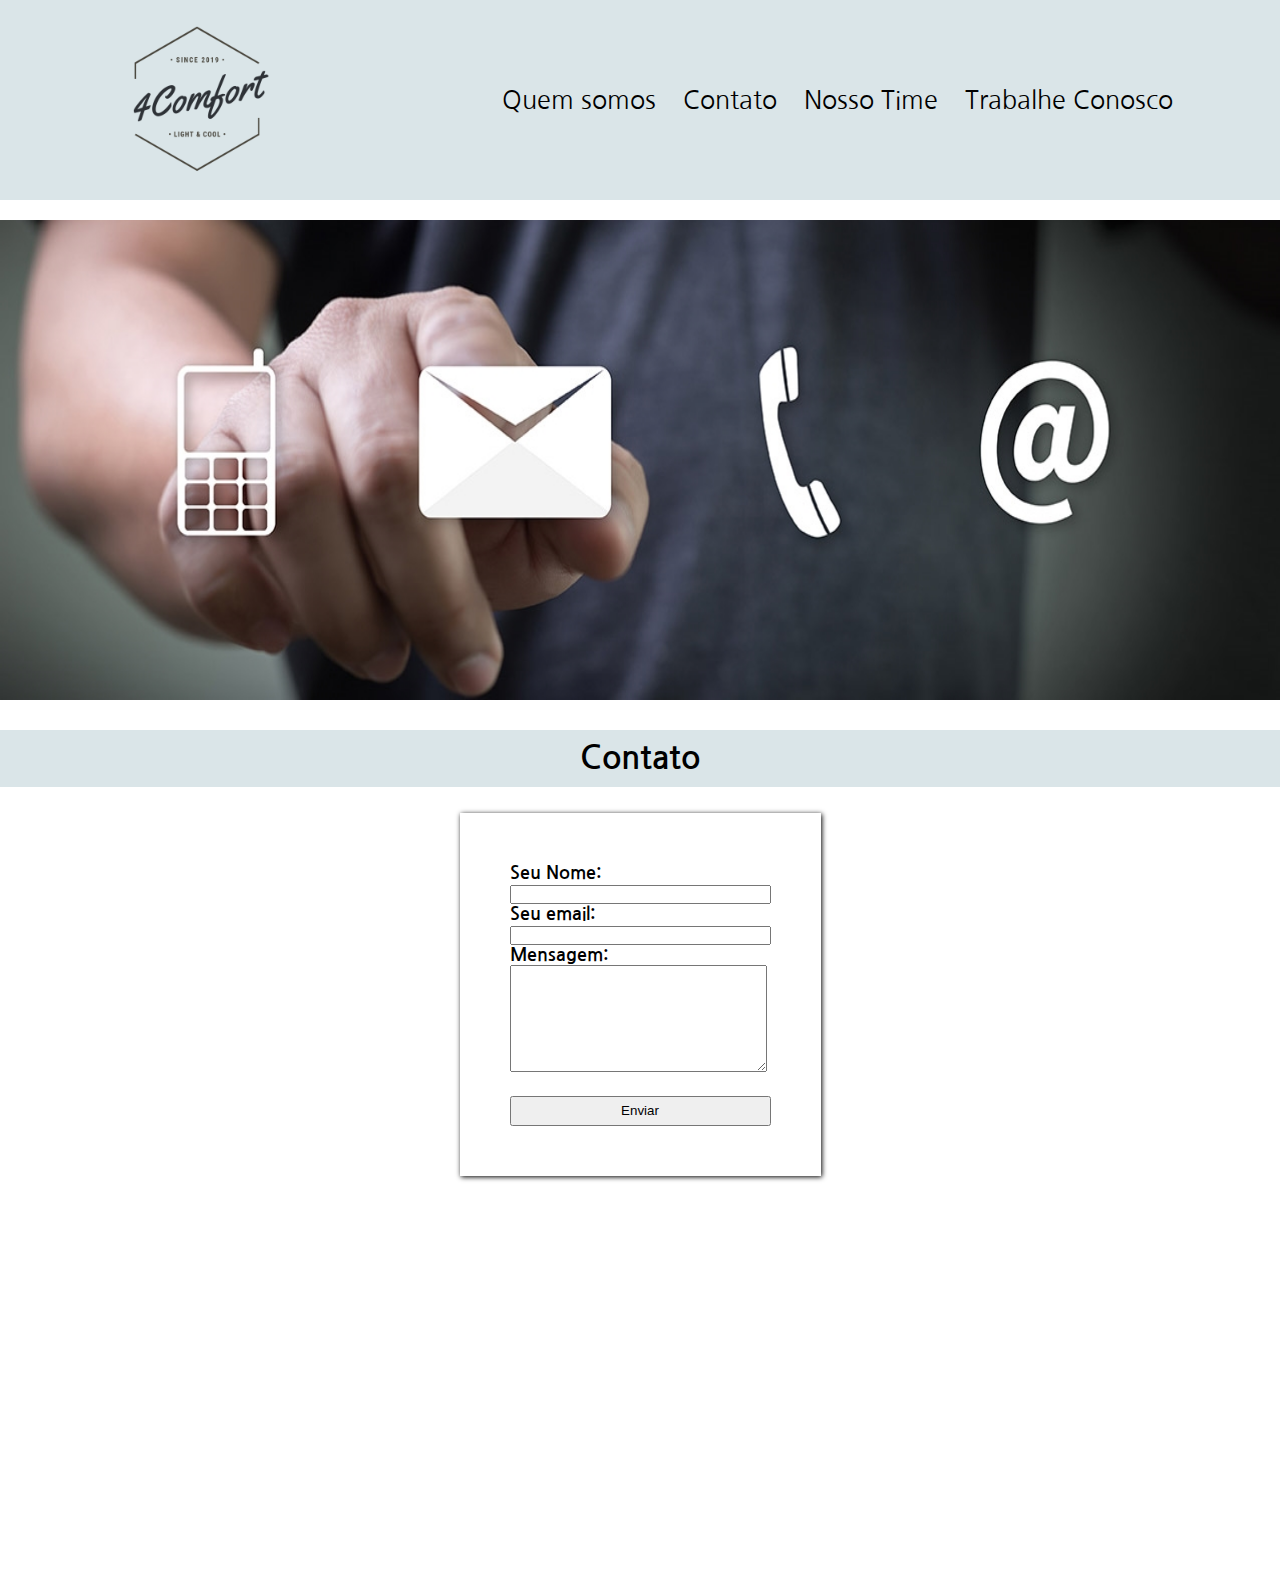
==== contato.html @ c1786f43 "introdução" ====
<!DOCTYPE html>
<html lang="pt-br">
<head>
    <meta charset="UTF-8">
    <meta http-equiv="X-UA-Compatible" content="IE=edge">
    <meta name="viewport" content="width=device-width, initial-scale=1.0">
    <link rel="stylesheet" href="estilo.css">
    <link rel="preconnect" href="https://fonts.googleapis.com">
<link rel="preconnect" href="https://fonts.gstatic.com" crossorigin>
<link href="https://fonts.googleapis.com/css2?family=Nanum+Gothic&display=swap" rel="stylesheet">
    <title>4Confort</title>
</head>
<body>
    <header>
    <a href="index.html"><img src="img/4comfort.png" class="logo"></a>
    <nav class="menu">
        <a href="#sobre">Quem somos</a>
        <a href="#contato">Contato</a>
        <a href="#projetos">Nosso Time</a>
        <a href="#inst">Trabalhe Conosco</a>    
      </nav>
    </header>   
    <main>

       <img src="img/contato.jpg" alt="contato">

       <h1 class="h1-do-form">Contato</h1>

       <form class="row">
         <div>
          <label for="name">Seu Nome:</label><br />
          <input id="name"  type="text" value="" size="30" /><br />

          <label for="email">Seu email:</label><br />
          <input id="email" type="text" value="" size="30" /><br />

          <label for="message">Mensagem:</label><br />
          <textarea id="message"rows="7" cols="30"></textarea><br />
          
          <button>Enviar</button>
          </div>
        </form>
    </main>
    <footer>
    </footer>
</body>
</html>
---- estilo.css ----
* {
    margin: 0;
    padding: 0;
    box-sizing: border-box;
}

body{
    display: flex;
    width: 100vw;
    height: 100vh;
    flex-direction: column;
    font-family: 'Nanum Gothic', sans-serif;
    /* font-family: 'Montserrat', sans-serif; */
}

/* ESTILOS DO HEADER DA PAGINA */

header{
  height: 200px;
  display: flex;
  justify-content: space-around;
  align-items: center;
  background-color: #DAE5E8;
  position: -webkit-sticky; /* Safari */

}

.logo{
    width: 200px;
}

.menu{
    font-size: 25px;
}

.menu > a {
    text-decoration: none;
    padding: 0 10px;
    color: black;
    transition: all 0.5s;
    cursor: pointer;
}

.menu > a:hover{
    -webkit-filter: drop-shadow(1px 1px 1px rgba(0,0,0,.3));
    filter: drop-shadow(1px 1px 1px rgba(0,0,0,.3));
}

/* ESTILOS DO SUB MENU */

.sub-nav{
    display: flex;
    /* background-color: #cddadd; */
    background-color: rgb(233, 233, 233);
    box-shadow: 1px 1px 5px black;
    justify-content: space-evenly;  
    align-items: center;
    height: 70px;
}

.sub-nav > div > img{
    width: 3vw;
}

.sub-nav > div{
    display: flex;
}

.sub-nav > div > h6{
    display: flex;
    flex-direction: column;
    padding-left: 5%;
}

/* ESTILOS DA INTRODUÇÃO */

.introducao{
    display: flex;
    justify-content:space-around;
    align-items: center;
    width: 100vw;
    height: 70vh;
}

.introducao-esquerda{
    background-color: #DAE5E8;
    padding: 100px 100px 100px 100px;
    box-shadow: 1px 1px 5px gray;
    width: 50vw;
    height: 40vh;
    text-align: center;
    display: flex;
    justify-content: center;
    align-items: center;
    font-size: 1.5vw;
}

#box-imagem{
    width: 30vw;
    height: 30vw;
    position: relative;
    box-shadow: 1px 1px 5px black;
}

#box-imagem > img{
    opacity: 0;
    position: absolute;
    width: 100%;
    height: 100%;
    object-fit: cover;
    transition: opacity 5000ms;
}

#box-imagem > img.selected { 
    opacity: 1;
}

/* ESTILOS DA PAGINA DE CONTATO */

main > img {
    padding-top: 20px;
    width: 100vw;
    height: 500px;
}

.h1-do-form{
    display: flex;
    justify-content: center;
    justify-items: center;
    padding: 1% 0;
    margin: 2% 0;
  background-color: #DAE5E8;
}

.row {
    display: flex;
    justify-content: center;
    align-items: center;
    margin-bottom: 400px;
}

.row > div {
    padding: 50px;
    box-shadow: 1px 1px 5px black;
}

.row > div > label{
    font-size: large;
    font-weight: bold;
}

.row > div > button{
    margin-top: 20px;
    width: 100%;
    height: 30px;
}

/* RESPONSIVIDADE */

@media screen and (max-width: 750px) {
   
   .introducao{
       display: flex;
       flex-direction: column;
       justify-content: space-evenly;
       flex-wrap: wrap;
   }
   
    .introducao-esquerda{
        display: flex;    
        width: 90%;
        padding: 20px;
        font-size: 20px;
    }

    #box-imagem{
        display: flex;
        width: 90vw;
    }
   header{
       display: flex;
       justify-content: space-between;
   }

   .logo{
       width: 30%;
   }

   .menu{
     display: flex;
     justify-content: center;
     flex-direction: column;
     width: 50%;
     /* padding: 20px 0 0 0; */
     height: 100%;
     text-align: end;
   }

   .menu > a{
     display: flex;
     flex-direction: column;
     font-size: 1em;
   }

   .sub-nav > div > img{
    display: none;
}
}
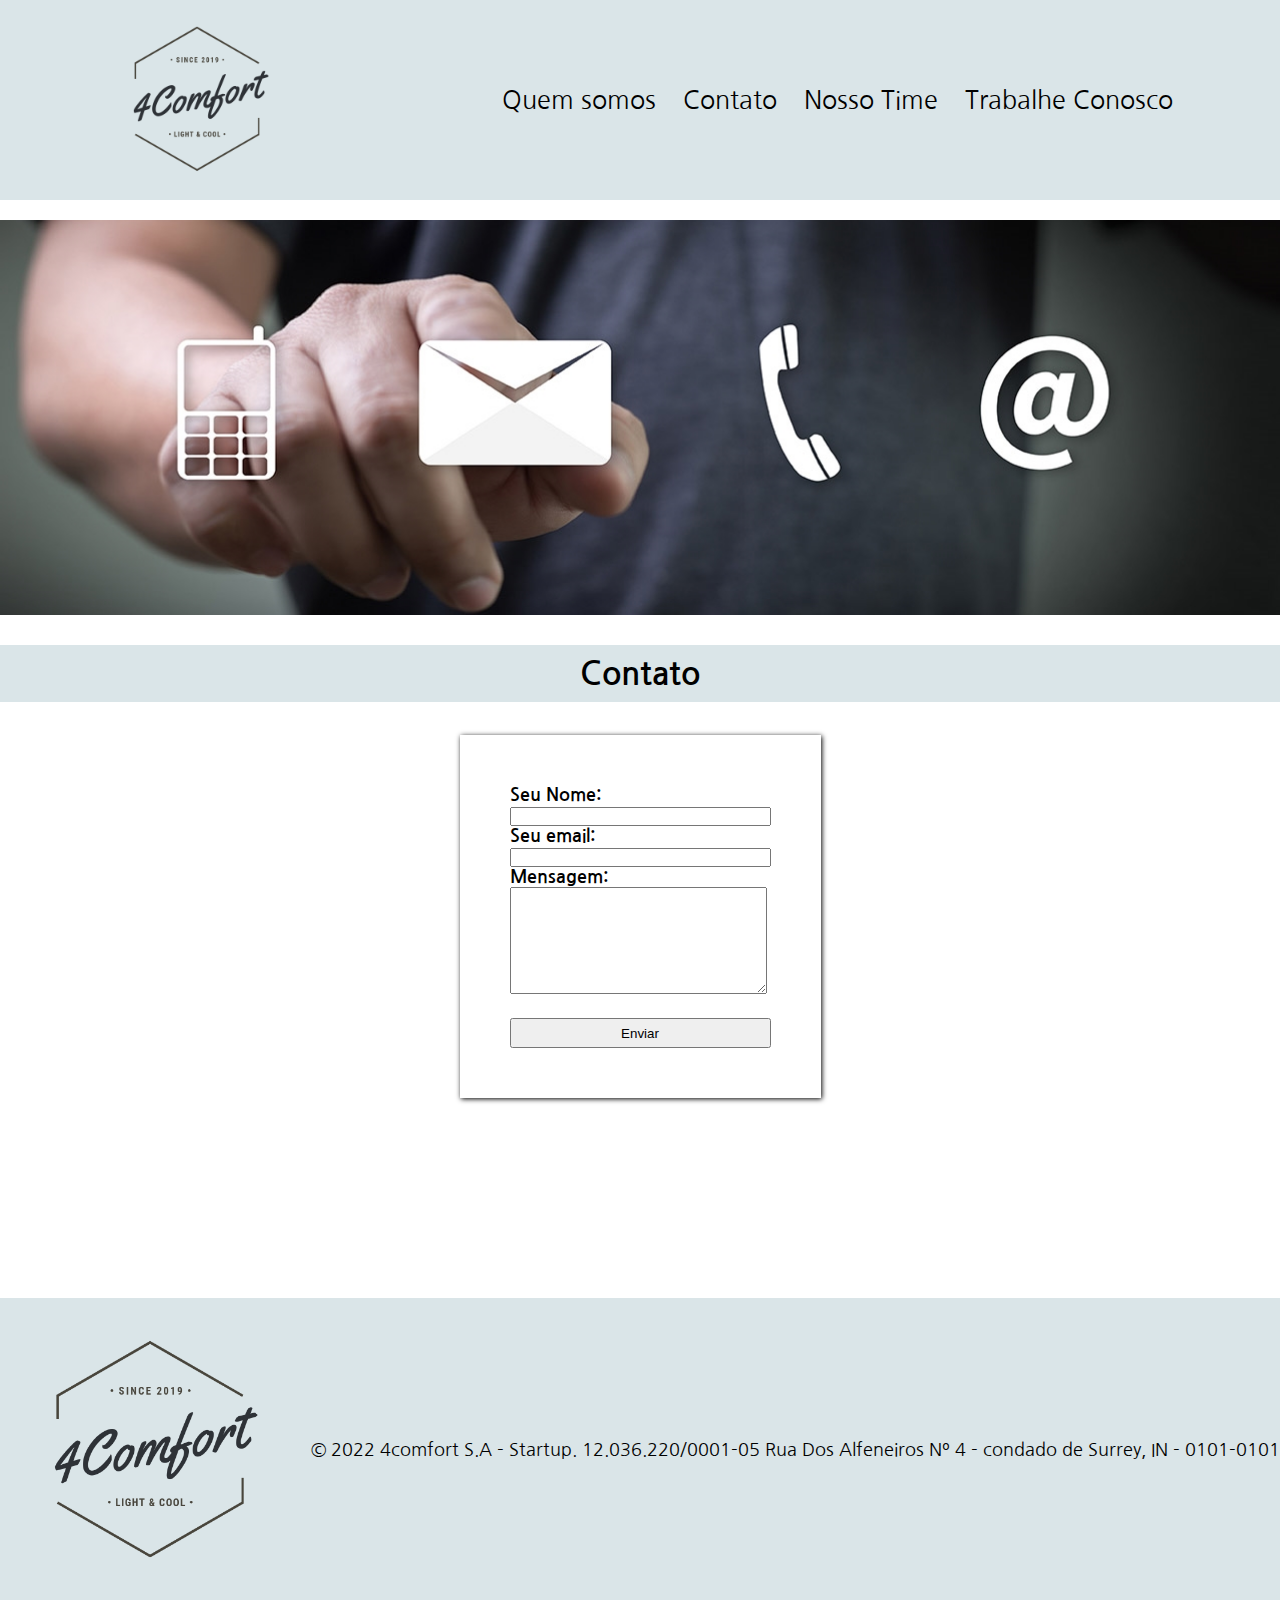
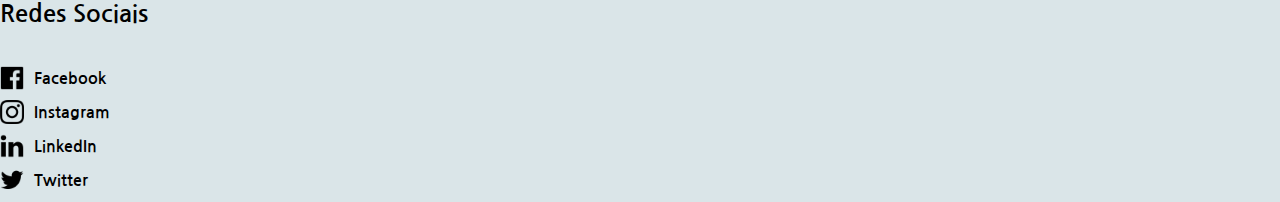
==== commit 403626db: "atualização das paginas" ====
--- a/contato.html
+++ b/contato.html
@@ -14,9 +14,9 @@
     <header>
     <a href="index.html"><img src="img/4comfort.png" class="logo"></a>
     <nav class="menu">
-        <a href="#sobre">Quem somos</a>
-        <a href="#contato">Contato</a>
-        <a href="#projetos">Nosso Time</a>
+        <a href="sobre.html">Quem somos</a>
+        <a href="contato.html">Contato</a>
+        <a href="time.html">Nosso Time</a>
         <a href="#inst">Trabalhe Conosco</a>    
       </nav>
     </header>   
@@ -41,7 +41,17 @@
           </div>
         </form>
     </main>
-    <footer>
-    </footer>
+    <footer class="main-footer">
+      <div class="Logo-footer"><img src="img/4comfort.png" alt="logo"></div>
+      <div class="Endereço-footer"><p>© 2022  4comfort S.A - Startup.  12.036.220/0001-05
+          Rua Dos Alfeneiros Nº 4 - condado de Surrey, IN - 0101-0101</p></div>
+      <div class="Redes-Sociais">
+      <h2>Redes Sociais</h2>
+          <a href="http://www.facebook.com" target="_blank" ><img src="img/facebook.png" alt="logo-face" class="logo-footer-redes"><b class="test"> Facebook</b></a>
+          <a href="http://www.instagram.com" target="_blank"><img src="img/instagram.png" alt="logo-insta" class="logo-footer-redes"><b class="test">Instagram</b></a>
+          <a href="http://www.linkedin.com" target="_blank"><img src="img/linkedin.png" alt="logo-linkedin" class="logo-footer-redes"><b class="test">LinkedIn</b></a>
+          <a href="http://www.twitter.com" target="_blank"><img src="img/twitter.png" alt="logo-twitter" class="logo-footer-redes"><b class="test">Twitter</b></a>
+      </div>    
+  </footer>
 </body>
 </html>--- a/estilo.css
+++ b/estilo.css
@@ -6,7 +6,7 @@
 
 body{
     display: flex;
-    width: 100vw;
+    width: 100%;
     height: 100vh;
     flex-direction: column;
     font-family: 'Nanum Gothic', sans-serif;
@@ -48,18 +48,19 @@
 
 /* ESTILOS DO SUB MENU */
 
-.sub-nav{
-    display: flex;
-    /* background-color: #cddadd; */
-    background-color: rgb(233, 233, 233);
+.sub-nav{  
+    display: flex;
+    background-color: #cddadd;
+    /* background-color: rgb(233, 233, 233); */
     box-shadow: 1px 1px 5px black;
     justify-content: space-evenly;  
     align-items: center;
-    height: 70px;
 }
 
 .sub-nav > div > img{
-    width: 3vw;
+    padding: 8% 0;
+    width: 2vw;
+    height: 80%;
 }
 
 .sub-nav > div{
@@ -69,6 +70,7 @@
 .sub-nav > div > h6{
     display: flex;
     flex-direction: column;
+    justify-content: center;
     padding-left: 5%;
 }
 
@@ -78,7 +80,7 @@
     display: flex;
     justify-content:space-around;
     align-items: center;
-    width: 100vw;
+    width: 100%;
     height: 70vh;
 }
 
@@ -119,8 +121,8 @@
 
 main > img {
     padding-top: 20px;
-    width: 100vw;
-    height: 500px;
+    width: 100%;
+    height: auto;
 }
 
 .h1-do-form{
@@ -129,17 +131,18 @@
     justify-items: center;
     padding: 1% 0;
     margin: 2% 0;
-  background-color: #DAE5E8;
+    background-color: #DAE5E8;
 }
 
 .row {
     display: flex;
     justify-content: center;
     align-items: center;
-    margin-bottom: 400px;
+    margin-bottom: 100px;
 }
 
 .row > div {
+    margin-top: 7px;
     padding: 50px;
     box-shadow: 1px 1px 5px black;
 }
@@ -155,9 +158,246 @@
     height: 30px;
 }
 
+/* ----------------------------- */
+
+/* Ajustes gerais da primeira parte da Intro */
+
+#intro {
+    margin-top: 100px;
+}
+
+#intro-background{
+    display: flex;
+    justify-content: center;
+    position: relative;
+    color: black;
+}
+
+.intro-background-img{
+    width: 100%;
+}
+
+.intro-background-text{
+    position: absolute;
+    text-align: center;
+    bottom: 0px;
+    margin-right: auto;
+    margin-left: auto;
+    /* font-family: 'Montserrat', sans-serif; */
+    font-size: 65px;
+    background-image: linear-gradient(transparent, #DAE5E8);
+    padding-top: 200px;
+    width: 100%;
+}
+
+/* Configuração das amostras de produtos*/
+
+#intro-produtos{
+    background-color: #DAE5E8;
+    display: flex;
+    flex-direction: column;
+    align-items: center;
+    justify-content: space-around;
+    gap: 30px;
+    margin-bottom: 80px;
+}
+
+.intro-produtos-text{
+    text-align: center;
+    font-size: x-large;
+    /* font-family: 'Montserrat', sans-serif; */
+    padding: 35px;
+}
+
+#produtos{
+    width: 80%;
+    background-color:#DAE5E8 ;
+    display: grid;
+    grid-gap: 40px;
+    grid-template-columns: 1fr 1fr 1fr;
+    justify-items: center;
+    align-items: center;
+    padding-bottom: 50px;
+}
+
+.produtos-thumb{
+    background-color: #DAE5E8;
+    border: solid 8px white;
+    padding: 20px;
+    display: flex;
+    flex-direction: column;
+    justify-items: center;
+    align-items: center;
+
+}
+
+.produto-imagem{
+    width: 13vw;
+    height: auto;
+}
+
+.produtos-thumb:hover{
+    transform: scale(1.2);
+    transition-duration: 60ms;
+    box-shadow: 5px 5px 5px gray;
+    background-color: #aec5c7;
+}
+
+
+/*-------------------------------------------------*/
+
+/*Página "Quem Somos"*/
+
+#quem-somos{
+    display: flex;
+    margin-top: 20px;   
+    width: 100%;
+    flex-direction: column;
+    align-items: center;
+    align-content: center;    
+}
+
+#quem-somos-titulo{
+    padding-top: 100px;
+    padding-bottom: 100px;
+    font-size: 50px;
+    background-image: linear-gradient(to bottom, #cddadd, #DAE5E8) ;
+    width: 100%;
+    text-align: center;
+}
+
+#quem-somos-block{
+    display: flex;
+    flex-direction: column;
+    align-items: center;
+    width: 100%;
+    background-image: linear-gradient(to bottom, #DAE5E8, transparent);
+}
+
+#quem-somos-text{
+    padding: 100px;
+    width: 950px;    
+    text-align: center;
+    font-size: 20px;
+}
+
+
+.quem-somos-img{    
+    width: 100%;
+}
+
+/* ------------------------------- */
+
+/* RODAPÉ  */
+
+.main-footer{
+    display:flex;
+    margin-top: 100px;
+    bottom: 0;
+    background-color: #DAE5E8;
+    width: 100%;
+    justify-content: space-between;
+    flex-wrap: wrap;
+}
+
+.Logo-footer >img {
+    width: 300px;  
+}
+
+.Endereço-footer {
+    display:flex;
+    /* width: 800px; */
+    align-items: center;
+    justify-content: center;
+    font-size: 18px;
+} 
+
+.logo-footer-redes{
+    width: 24px;
+    margin:0;
+    padding:0;
+}
+
+
+.Redes-Sociais {
+    display: flex;
+    flex-direction:column;
+    margin-right: 20px;
+    width: 12%;
+    justify-content: center;
+}
+
+.Redes-Sociais > h2 {
+    margin-bottom: 40px;
+}
+
+.Redes-Sociais > a {
+    display: flex;
+    text-decoration: none;
+    align-items: center;
+    padding-bottom: 10px;
+}
+
+.test {
+    padding-left: 10px;
+    text-decoration: none;
+    color: #000;
+    
+}
+
+/* --------------------------- */
+
+/* PAGINA NOSSO TIME */
+
+
+.nosso-time {
+    display: flex;
+    flex-direction: column;
+    justify-content: center;
+    align-items: center;
+    background-color: #DAE5E8;
+    width: 50%;
+    margin: 50px auto 0 auto;
+    box-shadow: 1px 1px 5px black;
+    padding-bottom: 40px;
+}
+
+.nosso-time > div > img {
+    width: 30%;
+}
+
+.nosso-time > h1 {
+    margin: 50px 0;
+    font-size: 2em;
+}
+
+.dev-roberto {
+    display: flex;
+    justify-content:space-evenly;
+    align-items: center;
+}
+
+.dev-romario {
+    display: flex;
+    justify-content:space-evenly;
+    align-items: center;
+}
+
+.dev-well {
+    display: flex;
+    justify-content:space-evenly;
+    align-items: center;
+}
+
 /* RESPONSIVIDADE */
 
 @media screen and (max-width: 750px) {
+
+    /* INTRODUÇÃO E HEADER */
+
+    main{
+        flex-wrap: wrap;
+    }
    
    .introducao{
        display: flex;
@@ -175,34 +415,134 @@
 
     #box-imagem{
         display: flex;
-        width: 90vw;
+        width: 90%;
     }
    header{
-       display: flex;
-       justify-content: space-between;
+    display: flex;
+    flex-direction: column-reverse;
+    justify-content: space-between;
+    padding: 8px;
    }
 
    .logo{
-       width: 30%;
+      width: 150px;
    }
 
    .menu{
      display: flex;
      justify-content: center;
-     flex-direction: column;
-     width: 50%;
+     align-items: center;     
+     font-size: 13px;
      /* padding: 20px 0 0 0; */
-     height: 100%;
-     text-align: end;
+     text-align: center;
    }
-
+/* 
    .menu > a{
      display: flex;
      flex-direction: column;
-     font-size: 1em;
-   }
-
-   .sub-nav > div > img{
+     font-size: 0.5em;
+   } */
+
+   .sub-nav{
+    font-size: 15px;
+    text-align: center;
+    padding: 8px;
+}
+
+.sub-nav > div > img{
     display: none;
-}
-}+    }
+
+
+    /* CONTEUDO */
+
+    
+    .produto-imagem{
+        width: 150px;
+        height: auto;
+    }
+
+    .intro-background-text{
+        bottom: -20px;
+        margin-bottom: 20px;
+        padding-top: 150px;
+        font-size: 35px;
+    }
+    
+    .intro-produtos-text{
+        font-size: medium;
+    }
+
+    #produtos{
+        width: 50%;
+        grid-template-columns: 1fr;
+    }
+
+/* QUEM SOMOS */
+
+.quem-somos-img {
+        width: 100%; 
+        height: 200px;
+        object-fit: cover;
+        object-position: 50% ;
+}
+
+#quem-somos-titulo{
+    padding-top: 30px;
+    padding-bottom: 30px;
+    font-size: 40px;
+}
+#quem-somos-text{
+    padding: 20px;
+    width: 95%;
+}
+
+
+/* RESPONSIVIDADE FOOTER */
+
+.Logo-footer {
+    display: flex;
+    text-align: center;
+    width: 100%;  
+    align-items: center;
+    justify-content: center;
+}
+.Logo-footer > img{
+    width: 40%;
+}
+
+.Endereço-footer {
+    display:flex;
+    width: 100%;
+    /* width: 800px; */
+    align-items: center;
+    justify-content: center;
+}
+
+.Endereço-footer > p{
+    display:flex;
+    width: 80%;
+    /* width: 800px; */
+    align-items: center;
+    justify-content: center;
+    text-align: center;
+}
+
+.Redes-Sociais {
+    margin-top: 30px;
+    display: flex;
+    width: 100%;
+    justify-content: center;
+    align-items: center;
+}
+
+
+/* RESPONSIVIDADE PAGINA NOSSO TIME */
+
+
+.nosso-time {
+    width: 80%;
+}
+
+
+}
